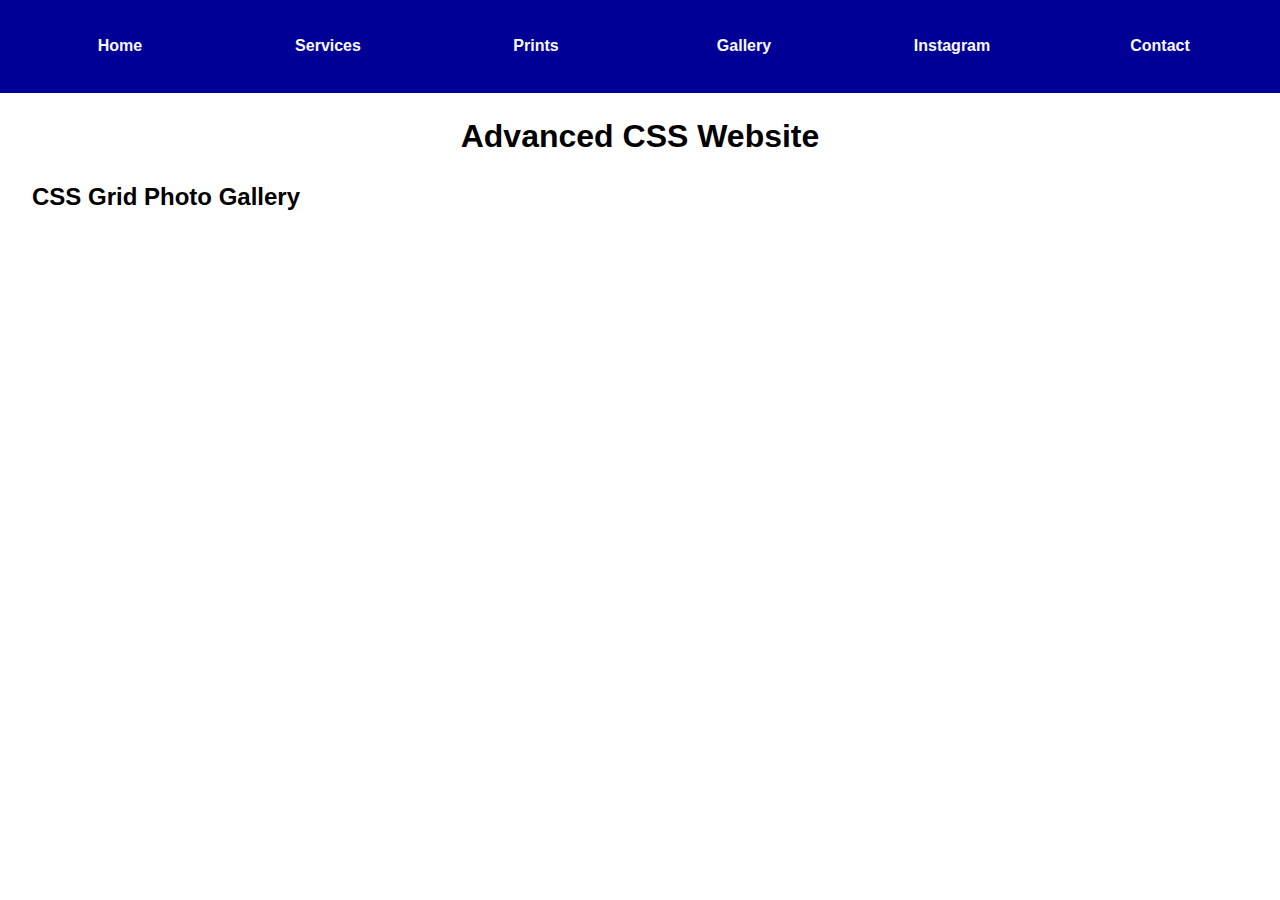
==== gallery.html @ b509ea4c "first commit" ====
<!DOCTYPE html>
<html lang="en">
  <head>
    <meta charset="UTF-8" />
    <meta http-equiv="X-UA-Compatible" content="IE=edge" />
    <meta name="viewport" content="width=device-width, initial-scale=1.0" />
    <title>Photo Grid | Advanced CSS</title>
    <link rel="stylesheet" href="stylesheets/page-styling.css" />
  </head>
  <body>
    <nav>
      <ul>
        <li><a href="index.html">Home</a></li>
        <li><a href="#">Services</a></li>
        <li><a href="#">Prints</a></li>
        <li><a href="gallery.html">Gallery</a></li>
        <li>
          <a href="https://www.instagram.com/" target="_blank">Instagram</a>
        </li>
        <li><a href="contact.html">Contact</a></li>
      </ul>
    </nav>
    <header>
      <h1>Advanced CSS Website</h1>
    </header>
    <main>
      <h2>CSS Grid Photo Gallery</h2>
      <section>
        <img />
        <img />
        <img />
        <img />
        <img />
        <img />
        <img />
        <img />
        <img />
        <img />
        <img />
        <img />
      </section>
    </main>
  </body>
</html>
---- stylesheets/page-styling.css ----
/* 
  Styles every element with the font family of using Verdana first.
  Then, if Verdana cannot be used, Geneva is used. Next, if Verdana and Geneva
  cannot be used, Tahoma is used. Finally, if Verdana, Geneva, and Tahoma cannot
  be used, the default sans-serif font for the browser is used.
  This also styles every element to have a line height of 140% of the font size.
*/
* {
  font-family: Verdana, Geneva, Tahoma, sans-serif;
  line-height: 140%;
  -moz-box-sizing: border-box;
  -webkit-box-sizing: border-box;
  box-sizing: border-box;
}

/* This styles the body to not have any default margin or padding. */
body {
  margin: 0;
  padding: 0;
}

/* 
  This styles the nav to stick to the top of the webpages and follow the
  user as they scroll the website. It also gives the navigation bar a 
  background colour of #000096 and adds spacing on the inside of the
  navigation bar of the size of 1 M in the root font size.
*/
nav {
  position: sticky;
  top: 0;
  left: 0;
  background-color: #000096;
  padding: 1rem;
}

/* 
  This styles the unordered list in the navigation bar to have no
  bullet points, margin, or padding.
*/
nav ul {
  display: -ms-flexbox;
  display: -moz-box;
  display: -webkit-box;
  display: -webkit-inline-flex;
  display: flex;

  -ms-flex-wrap: wrap;
  -webkit-flex-wrap: wrap;
  flex-wrap: wrap;

  -ms-flex-pack: justify;
  -moz-box-pack: justify;
  -webkit-box-pack: justify;
  -webkit-justify-content: space-around;
  justify-content: space-around;

  list-style: none;
  margin: 0;
  padding: 0;
}

/* 
  This styles the list items in the navigation's unordered list 
  to be inline-block elements.
*/
nav ul li {
  display: inline-block;

  -ms-flex: 1 1 0px;
  -moz-box-flex: 1;
  -webkit-box-flex: 1;
  -webkit-flex: 1 1 0;
  flex: 1 1 0;
}

/*
  This styles the anchors in the navigation's unordered list items
  to be inline-block elements. It also makes them have padding on 
  the top and bottom of 0.2 of an M in the root font size and on the 
  left and right of 1 M in the root font size. It styles the anchors
  to have a font colour of ghostwhite, no underline, be center aligned
  in their boxes, and have a bolder font weight. Lastly, we define that
  there will be a transition relating to the background colour of the
  anchors that will ease in and out slowly and last 0.5 seconds.
*/
nav ul li a {
  display: inline-block;

  padding: 1.2rem 0.2rem;

  color: ghostwhite;
  text-decoration: none;
  text-align: center;
  font-weight: bolder;

  transition: background-color ease-in-out 0.5s;

  width: 100%;
}

/* 
  This makes it so that the anchors in the list items of the
  navigation's unordered list will have their background colour change
  to black when the user hovers or focuses on the link.
*/
nav ul li a:hover,
nav ul li a:focus {
  background-color: black;
}

/* 
  This makes it so that the anchors in the list items of the
  navigation's unordered list will have their font colour change
  to gold if the user has visited that link.
*/
nav ul li a:visited {
  color: gold;
}

/* 
  This styles the header and main sections of the website to have
  spacing on the outside of the elements of 1 M in the root font
  size on the top and bottom of the header and main and 2.5% of the
  width of the website on the left and right of the header and main
  sections.
*/
header,
main {
  margin: 1rem 2.5%;
}

/* This styles the heading in the header to be center aligned. */
header h1 {
  text-align: center;
}

/* 
  This styles the header inside the main section of the website,
  which acts as a subheader, to have no extra margin.
*/
main header {
  margin: 0;
}
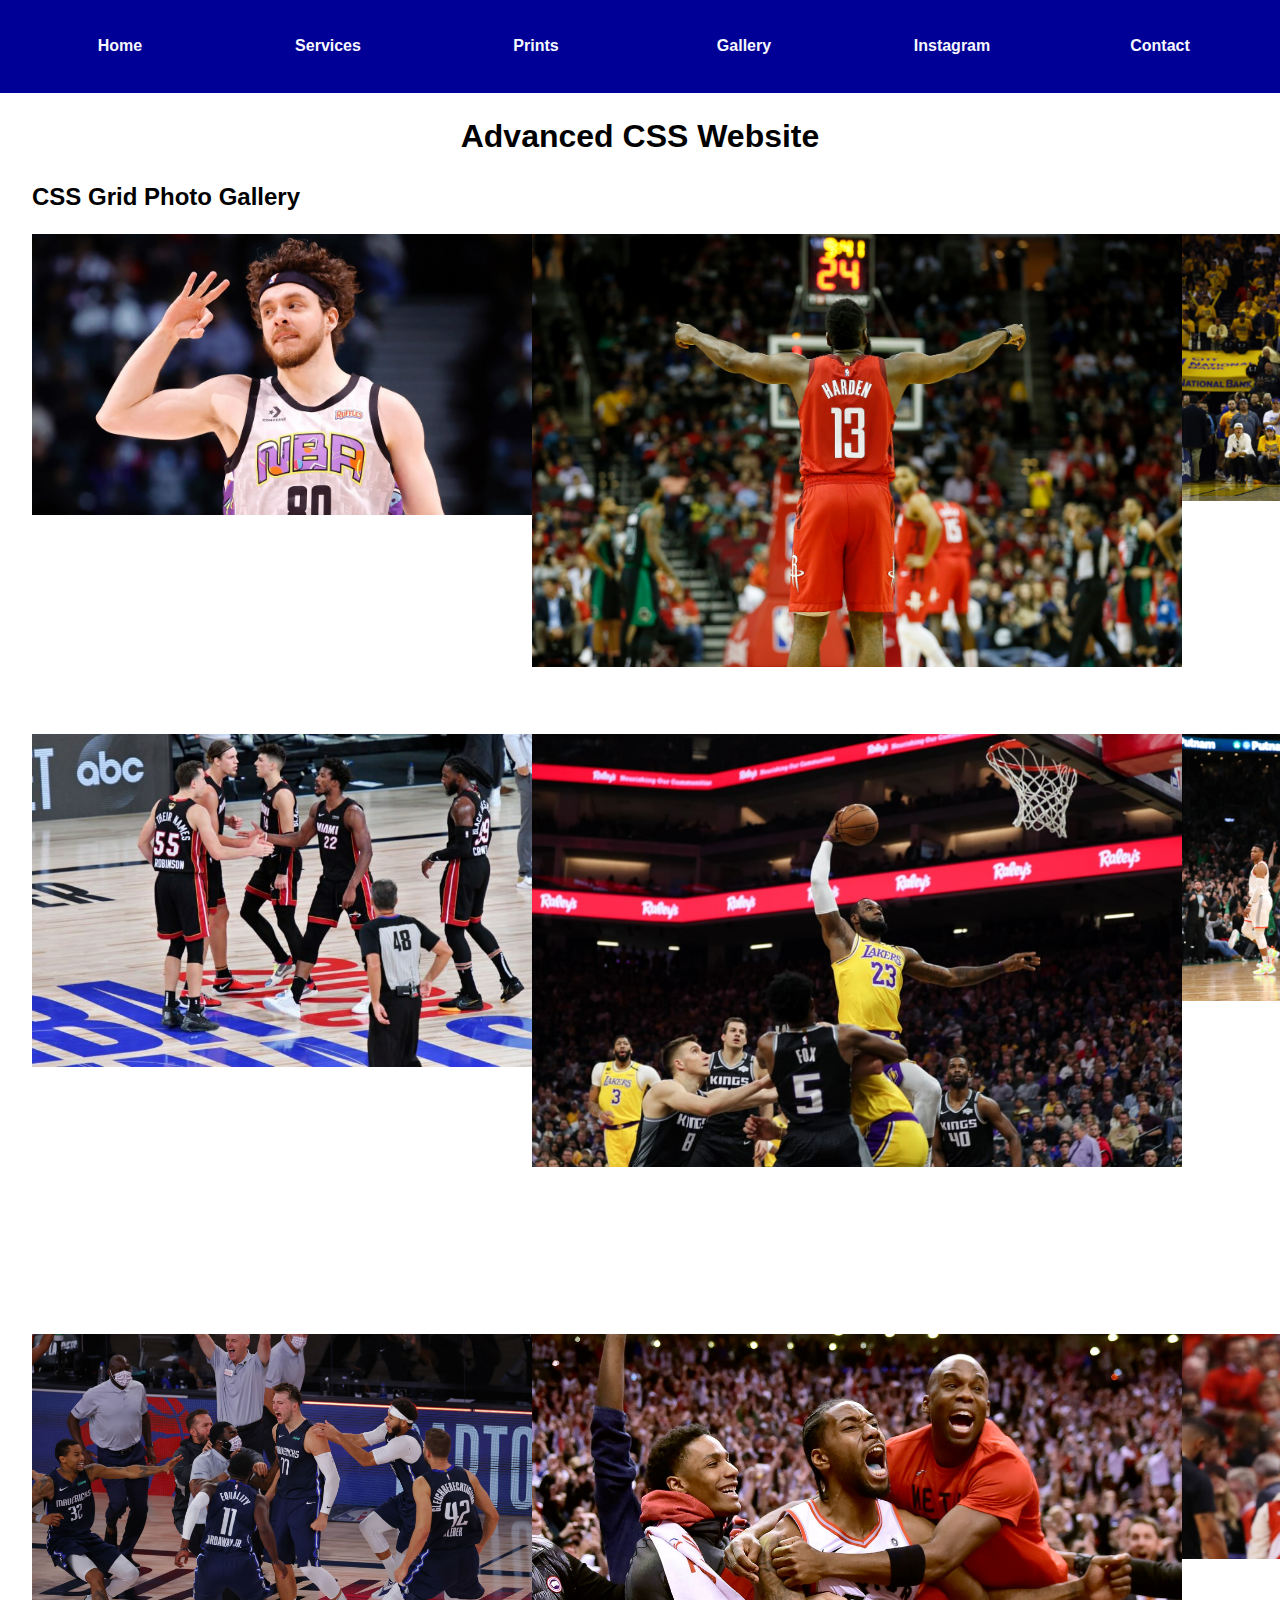
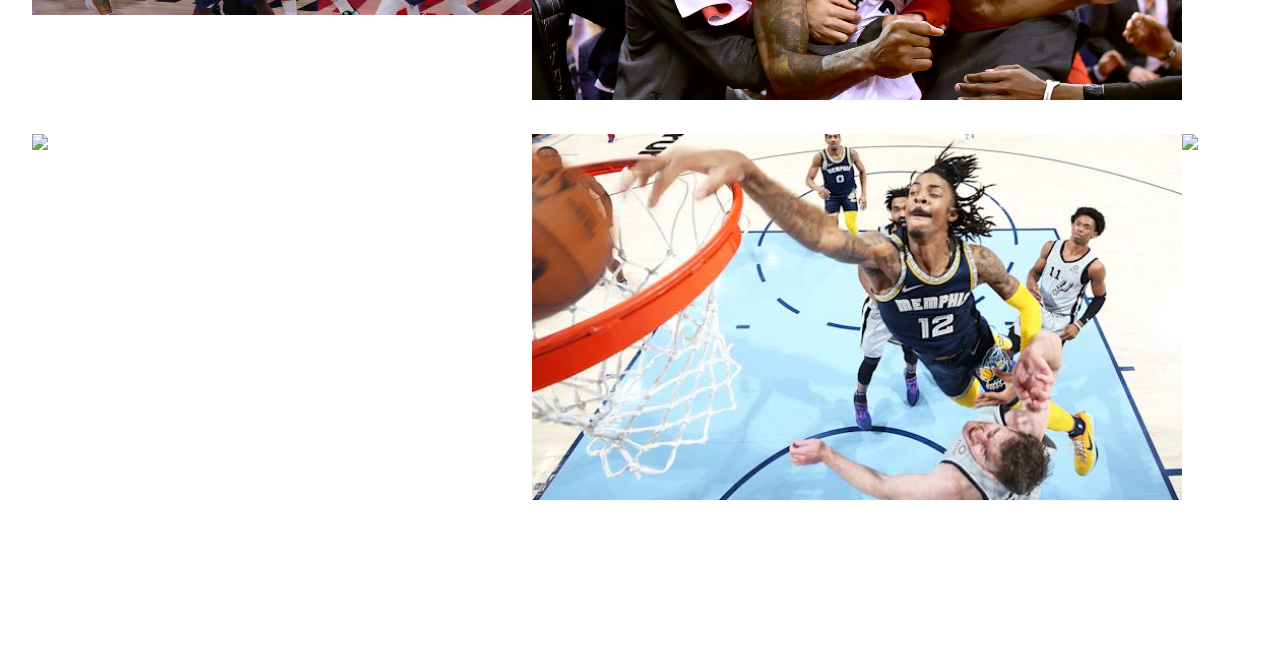
==== commit 531f9823: "Mooooore" ====
--- a/gallery.html
+++ b/gallery.html
@@ -6,6 +6,18 @@
     <meta name="viewport" content="width=device-width, initial-scale=1.0" />
     <title>Photo Grid | Advanced CSS</title>
     <link rel="stylesheet" href="stylesheets/page-styling.css" />
+    <style>
+      section {
+        display: -ms-grid;
+        display: grid;
+
+        grid-template-rows: 500px 600px 400px 500px;
+        grid-template-columns: 500px 650px 400px;
+      }
+      img {
+        width: 100%;
+      }
+    </style>
   </head>
   <body>
     <nav>
@@ -26,18 +38,18 @@
     <main>
       <h2>CSS Grid Photo Gallery</h2>
       <section>
-        <img />
-        <img />
-        <img />
-        <img />
-        <img />
-        <img />
-        <img />
-        <img />
-        <img />
-        <img />
-        <img />
-        <img />
+        <img src="images/harlow.jpg" />
+        <img src="images/harden.jpeg" />
+        <img src="images/kyrie.jpg" />
+        <img src="images/jimmy.jpg" />
+        <img src="images/Lebron.jpg" />
+        <img src="images/tatum.webp" />
+        <img src="images/luka.jpg" />
+        <img src="images/kawhi.jpg" />
+        <img src="images/Steph.jfif" />
+        <img src="images/Russ.jpeg" />
+        <img src="images/ja.jfif" />
+        <img src="images/derozan.jpg" />
       </section>
     </main>
   </body>
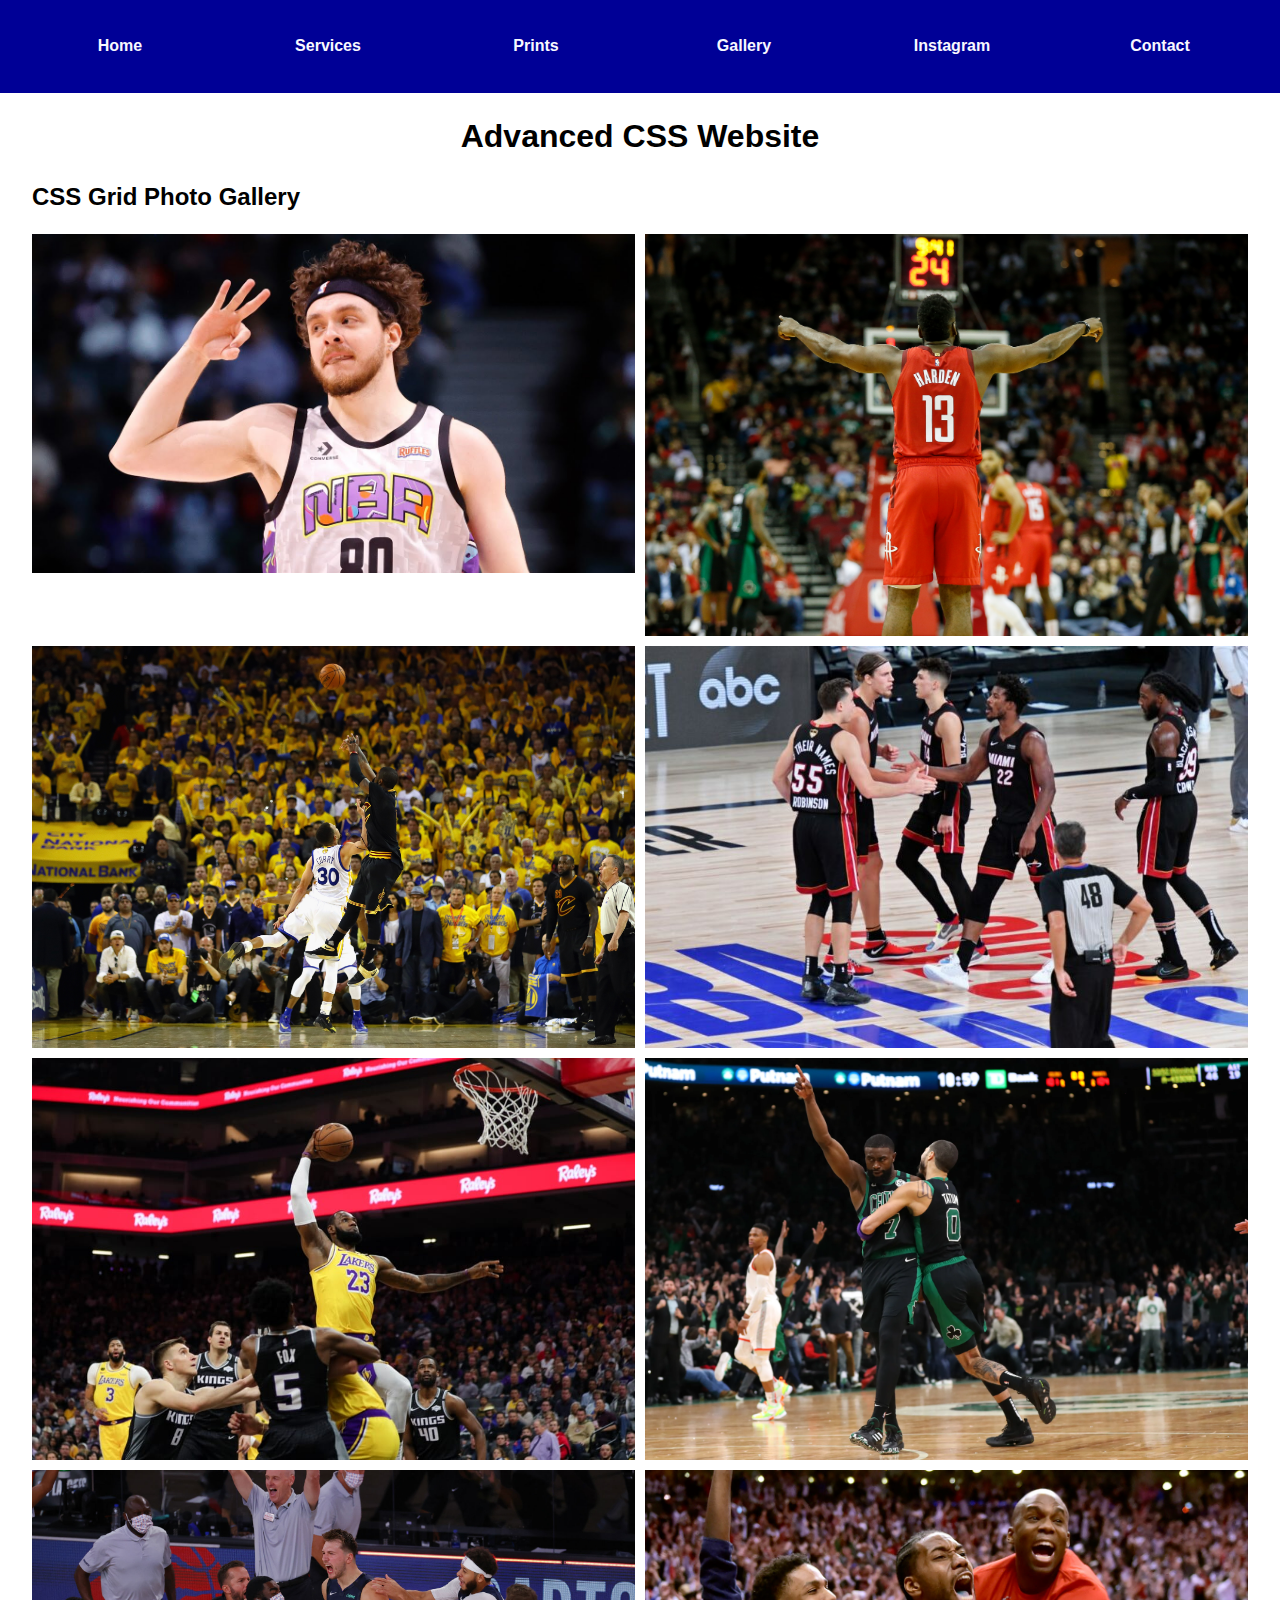
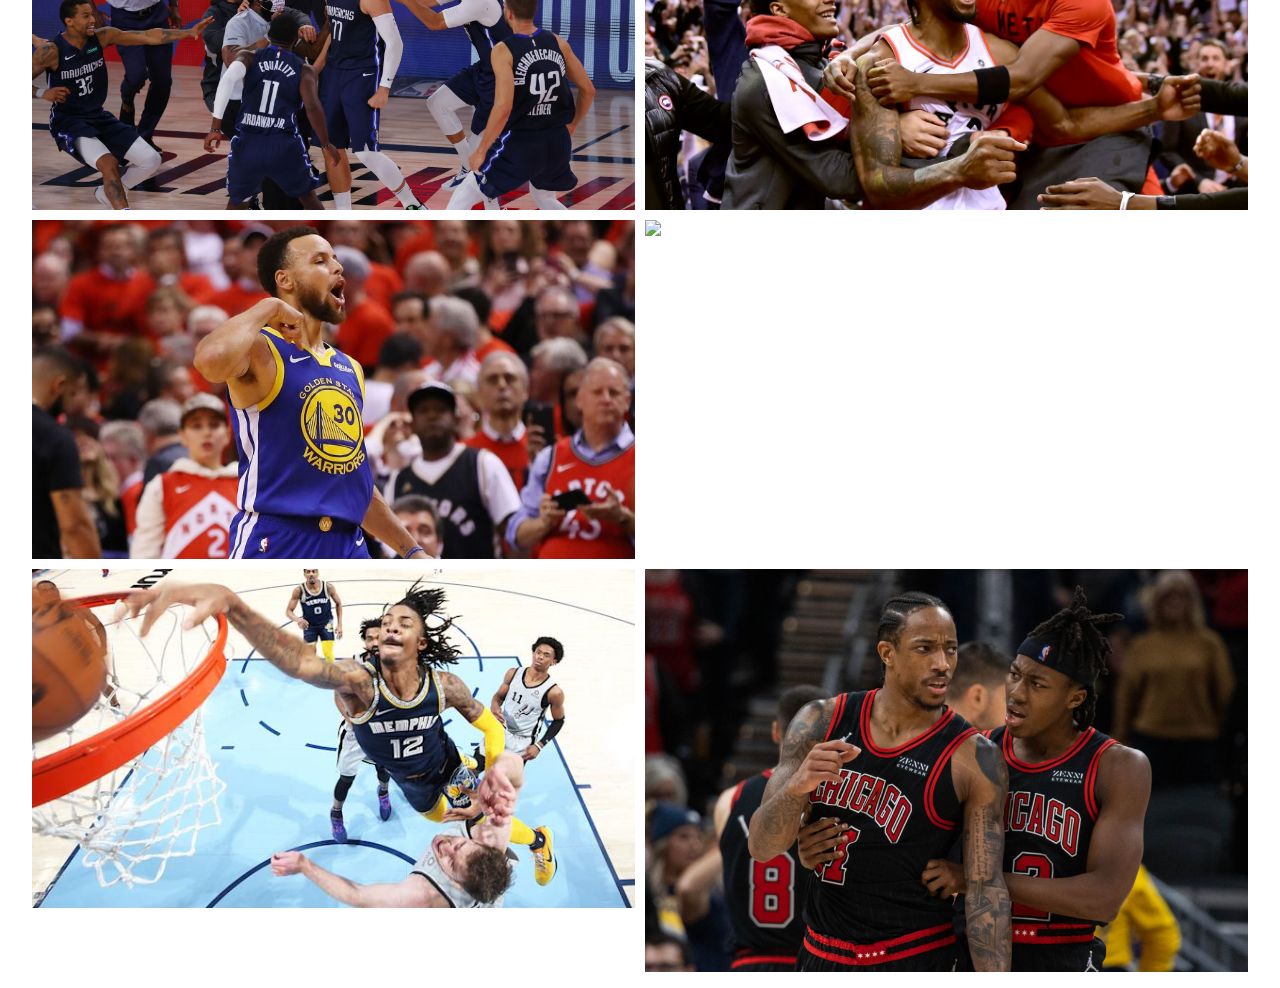
==== commit dbc48c43: "Mooore" ====
--- a/gallery.html
+++ b/gallery.html
@@ -11,8 +11,30 @@
         display: -ms-grid;
         display: grid;
 
-        grid-template-rows: 500px 600px 400px 500px;
-        grid-template-columns: 500px 650px 400px;
+        /* -ms-grid-rows: repeat(4, 1fr);
+        grid-template-rows: repeat(4, 1fr);
+
+        -ms-grid-columns: repeat(3, 1fr);
+        grid-template-columns: repeat(3, 1fr); */
+
+        /* 
+          These two properties define the rows and columns of our CSS Grid.
+          We use the repeat function to repeat the same measurement for each
+          row and the same measurement for each column.
+
+          The auto-fill value allows us to create as many rows or columns that
+          we can in the space provided by the grid container. The auto-fill value 
+          does not collapse new columns and will preserve the space created
+          by new columns
+        */
+        /* grid-template-rows: repeat(auto-fill, 300px);
+
+        grid-template-columns: repeat(auto-fill, 400px); */
+
+        grid-template-rows: repeat(auto-fit, minmax(300px, 1fr));
+        grid-template-columns: repeat(auto-fit, minmax(400px, 1fr));
+
+        gap: 10px;
       }
       img {
         width: 100%;
@@ -49,7 +71,7 @@
         <img src="images/Steph.jfif" />
         <img src="images/Russ.jpeg" />
         <img src="images/ja.jfif" />
-        <img src="images/derozan.jpg" />
+        <img src="images/derozan.jpeg" />
       </section>
     </main>
   </body>
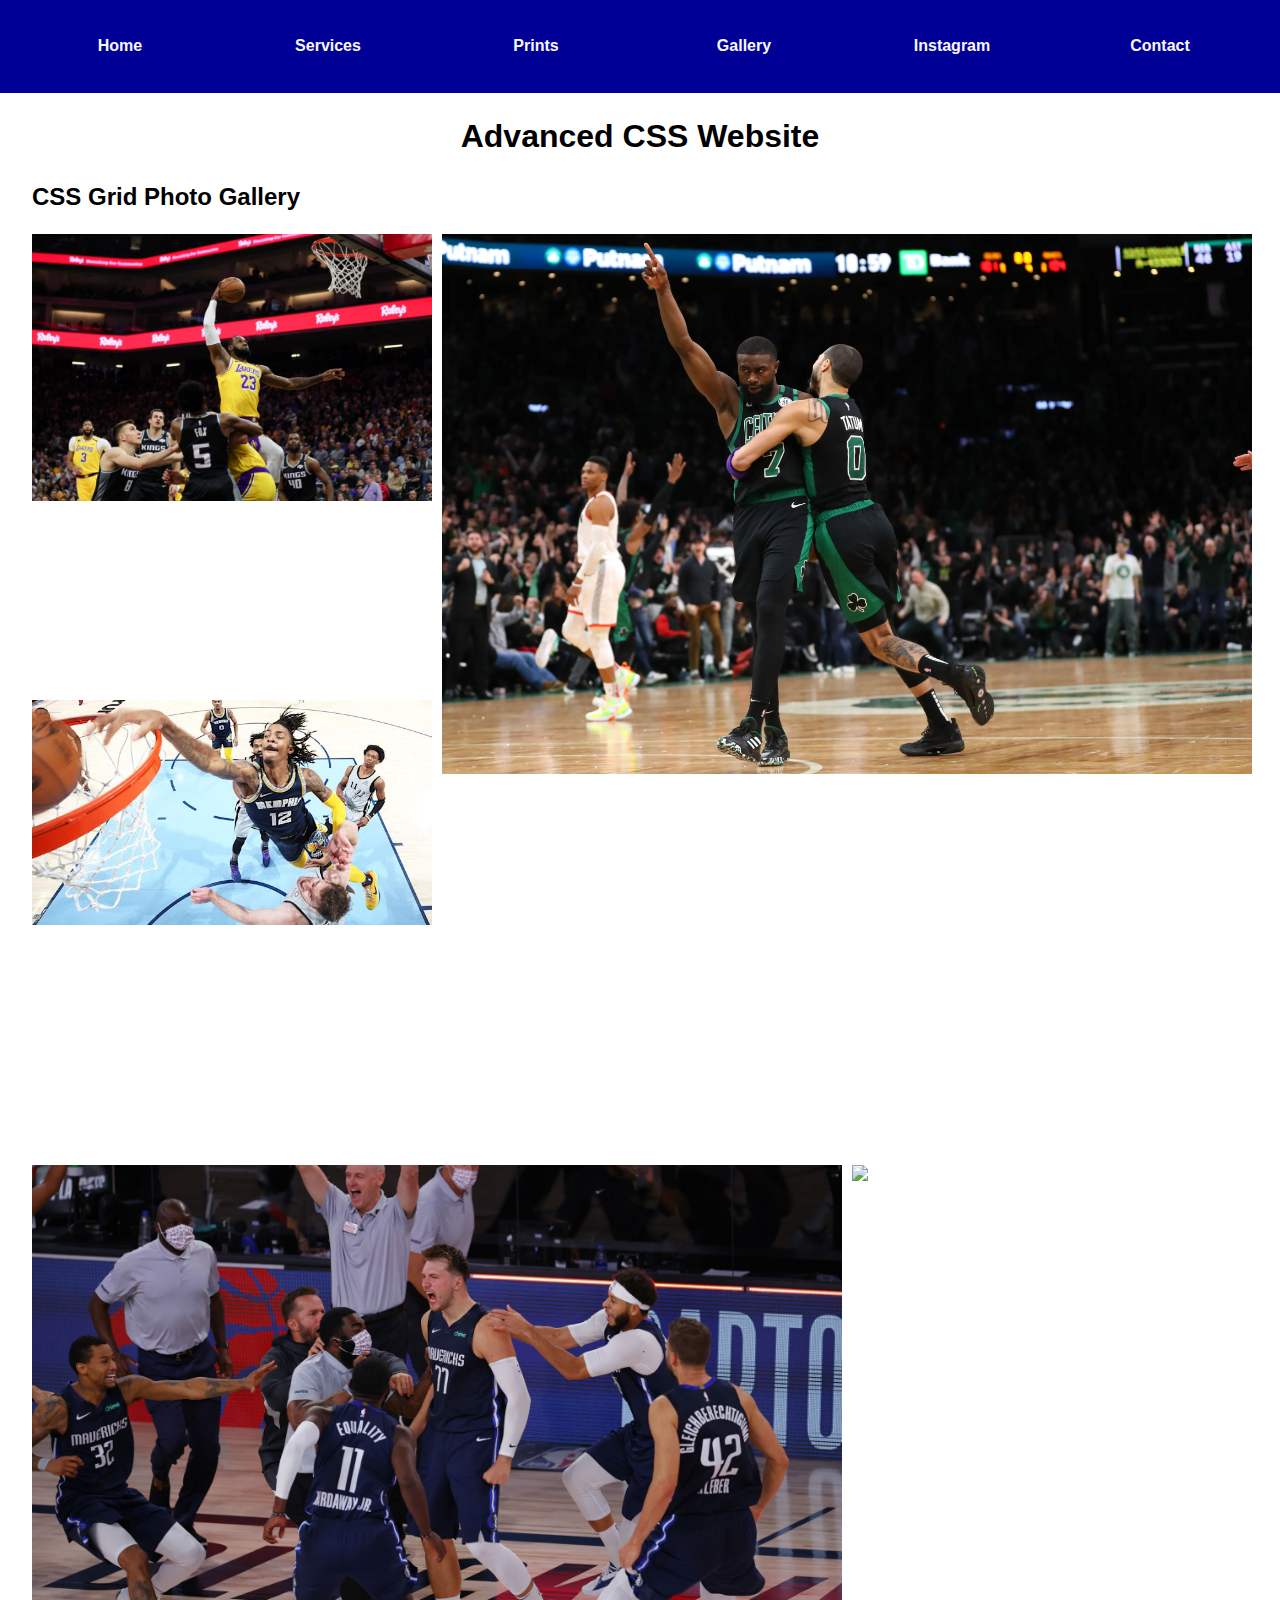
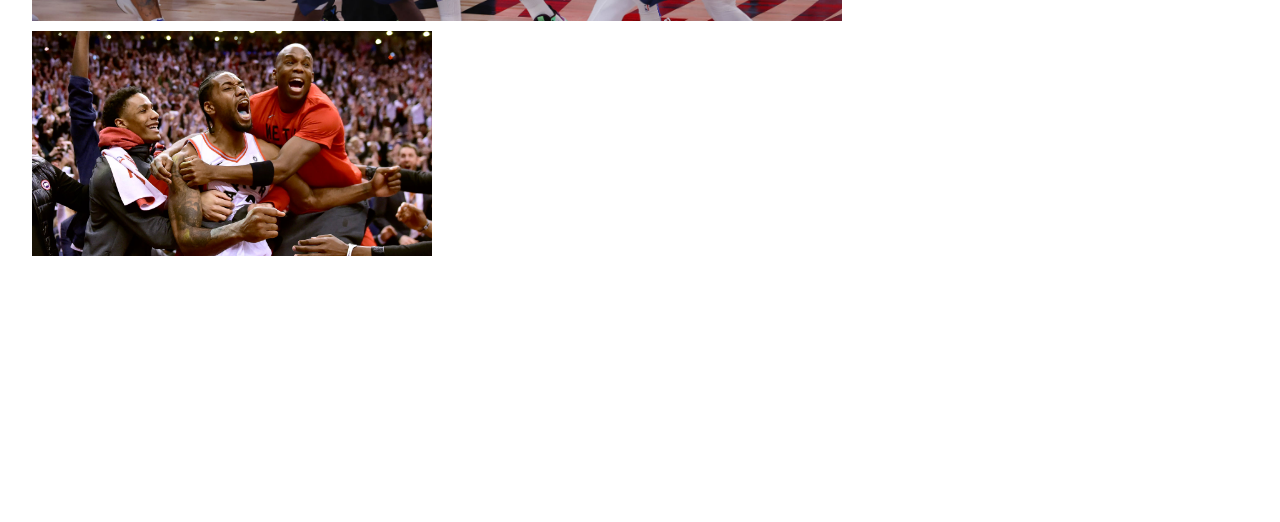
==== commit 16174da0: "/" ====
--- a/gallery.html
+++ b/gallery.html
@@ -17,13 +17,13 @@
         -ms-grid-columns: repeat(3, 1fr);
         grid-template-columns: repeat(3, 1fr); */
 
-        /* 
+        /*
           These two properties define the rows and columns of our CSS Grid.
           We use the repeat function to repeat the same measurement for each
           row and the same measurement for each column.
 
           The auto-fill value allows us to create as many rows or columns that
-          we can in the space provided by the grid container. The auto-fill value 
+          we can in the space provided by the grid container. The auto-fill value
           does not collapse new columns and will preserve the space created
           by new columns
         */
@@ -31,13 +31,71 @@
 
         grid-template-columns: repeat(auto-fill, 400px); */
 
-        grid-template-rows: repeat(auto-fit, minmax(300px, 1fr));
-        grid-template-columns: repeat(auto-fit, minmax(400px, 1fr));
+        grid-template-rows: repeat(4, minmax(300px, 1fr));
+        grid-template-columns: repeat(3, minmax(400px, 1fr));
 
+        grid-template-areas:
+          "image-five image-six image-six"
+          "image-eleven image-six image-six"
+          "image-seven image-seven image-ten"
+          "image-eight image-two image-four";
+
+        /* 
+            The below could be helpful for defining functional
+            areas in your website with the help of CSS Grid.
+            
+            grid-template-areas: 
+              "header header header header"
+              "article article section1 section2"
+              "article article image-one image-two"
+              "article article image-text1 image-text2"
+              "footer footer footer footer"
+          */
         gap: 10px;
       }
       img {
         width: 100%;
+      }
+
+      /* #image-one {*/
+      /*
+          This styles the ID with image one to start at the first
+          row line and the second column line. the ID of image on
+          then stops at row line 3 and column line 4
+        */
+      /* grid-area: 1 / 2 / span 2 / span 2;
+      } */
+      /* #image-ten {
+        /*
+          This styles the ID with image one to start at the first
+          row line and the second column line. the ID of image on
+          then stops at row line 3 and column line 4
+        */
+      /* grid-area: 4 / 1 / span 2 / span 2;
+      }  */
+      #image-five {
+        grid-area: image-five;
+      }
+      #image-six {
+        grid-area: image-six;
+      }
+      #image-seven {
+        grid-area: image-seven;
+      }
+      #image-eight {
+        grid-area: image-eight;
+      }
+      #image-nine {
+        grid-area: image-nine;
+      }
+      #image-ten {
+        grid-area: image-ten;
+      }
+      #image-eleven {
+        grid-area: image-eleven;
+      }
+      #image-twelve {
+        grid-area: image-twelve;
       }
     </style>
   </head>
@@ -60,18 +118,18 @@
     <main>
       <h2>CSS Grid Photo Gallery</h2>
       <section>
-        <img src="images/harlow.jpg" />
-        <img src="images/harden.jpeg" />
-        <img src="images/kyrie.jpg" />
-        <img src="images/jimmy.jpg" />
-        <img src="images/Lebron.jpg" />
-        <img src="images/tatum.webp" />
-        <img src="images/luka.jpg" />
-        <img src="images/kawhi.jpg" />
-        <img src="images/Steph.jfif" />
-        <img src="images/Russ.jpeg" />
-        <img src="images/ja.jfif" />
-        <img src="images/derozan.jpeg" />
+        <img src="images/harlow.jpg" id="image-one" />
+        <img src="images/harden.jpeg" id="image-two" />
+        <img src="images/kyrie.jpg" id="image-three" />
+        <img src="images/jimmy.jpg" id="image-four" />
+        <img src="images/Lebron.jpg" id="image-five" />
+        <img src="images/tatum.webp" id="image-six" />
+        <img src="images/luka.jpg" id="image-seven" />
+        <img src="images/kawhi.jpg" id="image-eight" />
+        <img src="images/Steph.jfif" id="image-nine" />
+        <img src="images/Russ.jpeg" id="image-ten" />
+        <img src="images/ja.jfif" id="image-eleven" />
+        <img src="images/derozan.jpeg" id="image-twelve" />
       </section>
     </main>
   </body>
